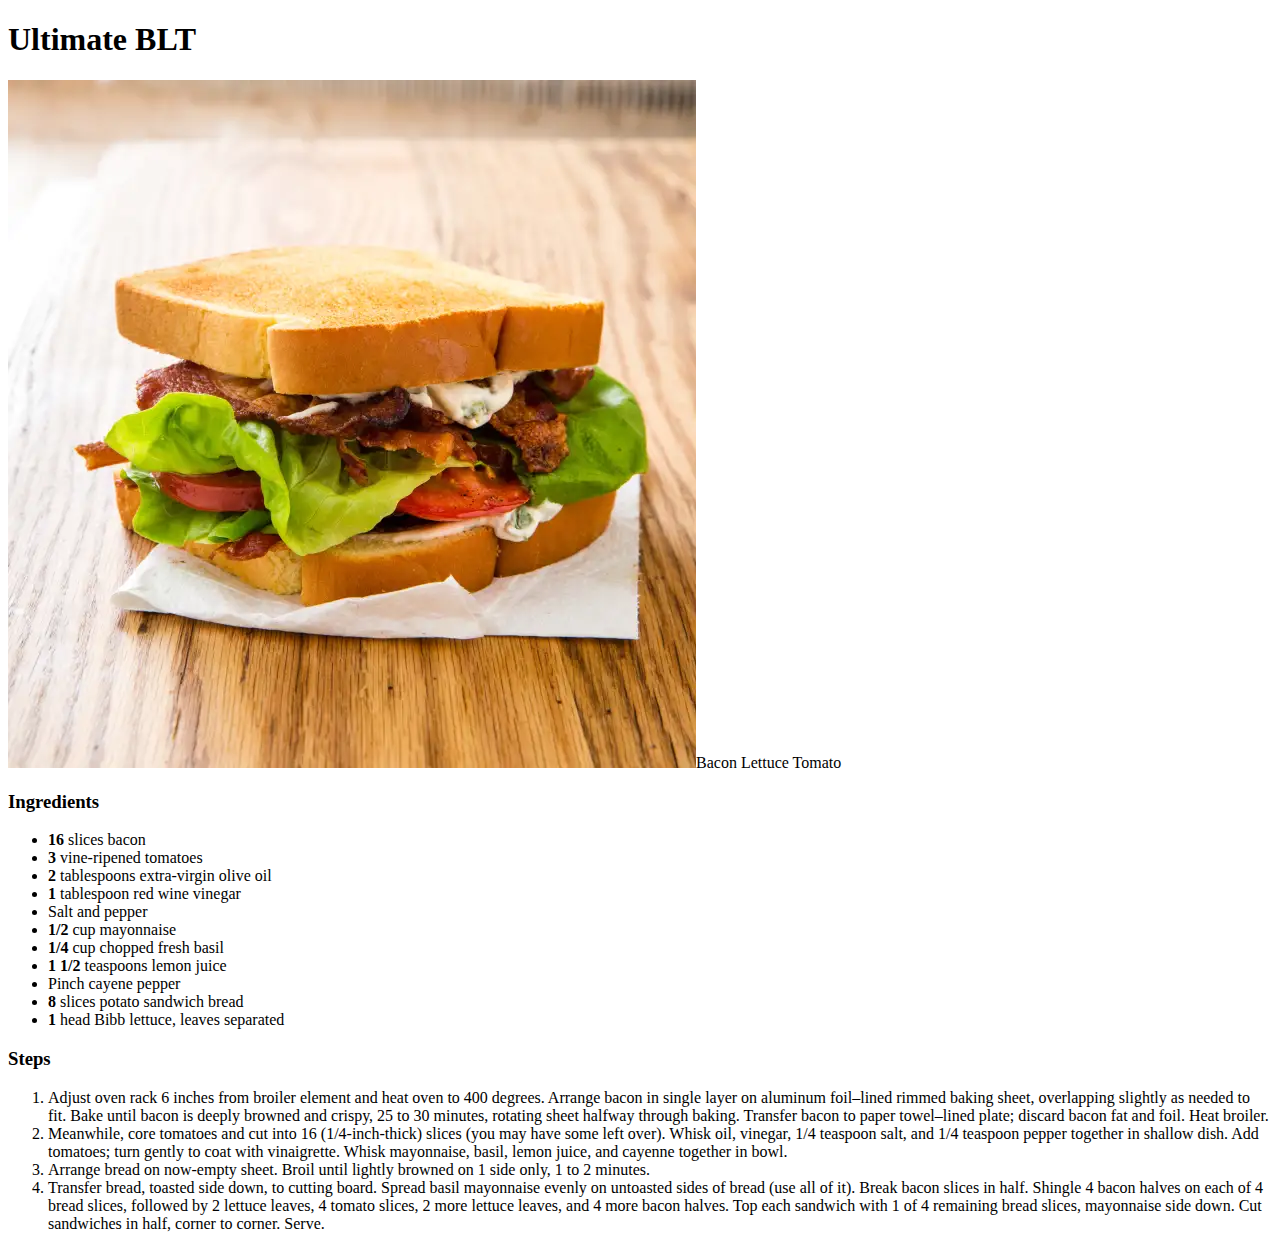
==== recipes/blt.html @ 975f274d "Added 2 new recipes" ====
<!DOCTYPE html>
<html lang="en">
<head>
    <meta charset="UTF-8">
    <meta name="viewport" content="width=device-width, initial-scale=1.0">
    <title>Ultimate BLT</title>
</head>
<body>
    <h1>Ultimate BLT</h1>
    <img src="../img/blt.jpg"
    <h2>Bacon Lettuce Tomato</h2>
        <h3>Ingredients</h3>
            <ul>
                <li><strong>16</strong> slices bacon</li>
                <li><strong>3</strong> vine-ripened tomatoes</li>
                <li><strong>2</strong> tablespoons extra-virgin olive oil</li>
                <li><strong>1</strong> tablespoon red wine vinegar</li>
                <li>Salt and pepper</li>
                <li><strong>1/2</strong> cup mayonnaise</li>
                <li><strong>1/4</strong> cup chopped fresh basil</li>
                <li><strong>1 1/2</strong> teaspoons lemon juice</li>
                <li>Pinch cayene pepper</li>
                <li><strong>8</strong> slices potato sandwich bread</li>
                <li><strong>1</strong> head Bibb lettuce, leaves separated</li>
            </ul>
        <h3>Steps</h3>
            <ol>
                <li>Adjust oven rack 6 inches from broiler element and heat oven to 400 degrees. Arrange bacon in single layer on aluminum foil–lined rimmed baking sheet, overlapping slightly as needed to fit. Bake until bacon is deeply browned and crispy, 25 to 30 minutes, rotating sheet halfway through baking. Transfer bacon to paper towel–lined plate; discard bacon fat and foil. Heat broiler.</li>
                <li>Meanwhile, core tomatoes and cut into 16 (1/4-inch-thick) slices (you may have some left over). Whisk oil, vinegar, 1/4 teaspoon salt, and 1/4 teaspoon pepper together in shallow dish. Add tomatoes; turn gently to coat with vinaigrette. Whisk mayonnaise, basil, lemon juice, and cayenne together in bowl.</li>
                <li>Arrange bread on now-empty sheet. Broil until lightly browned on 1 side only, 1 to 2 minutes.</li>
                <li>Transfer bread, toasted side down, to cutting board. Spread basil mayonnaise evenly on untoasted sides of bread (use all of it). Break bacon slices in half. Shingle 4 bacon halves on each of 4 bread slices, followed by 2 lettuce leaves, 4 tomato slices, 2 more lettuce leaves, and 4 more bacon halves. Top each sandwich with 1 of 4 remaining bread slices, mayonnaise side down. Cut sandwiches in half, corner to corner. Serve.</li>
            </ol>
</body>
</html>
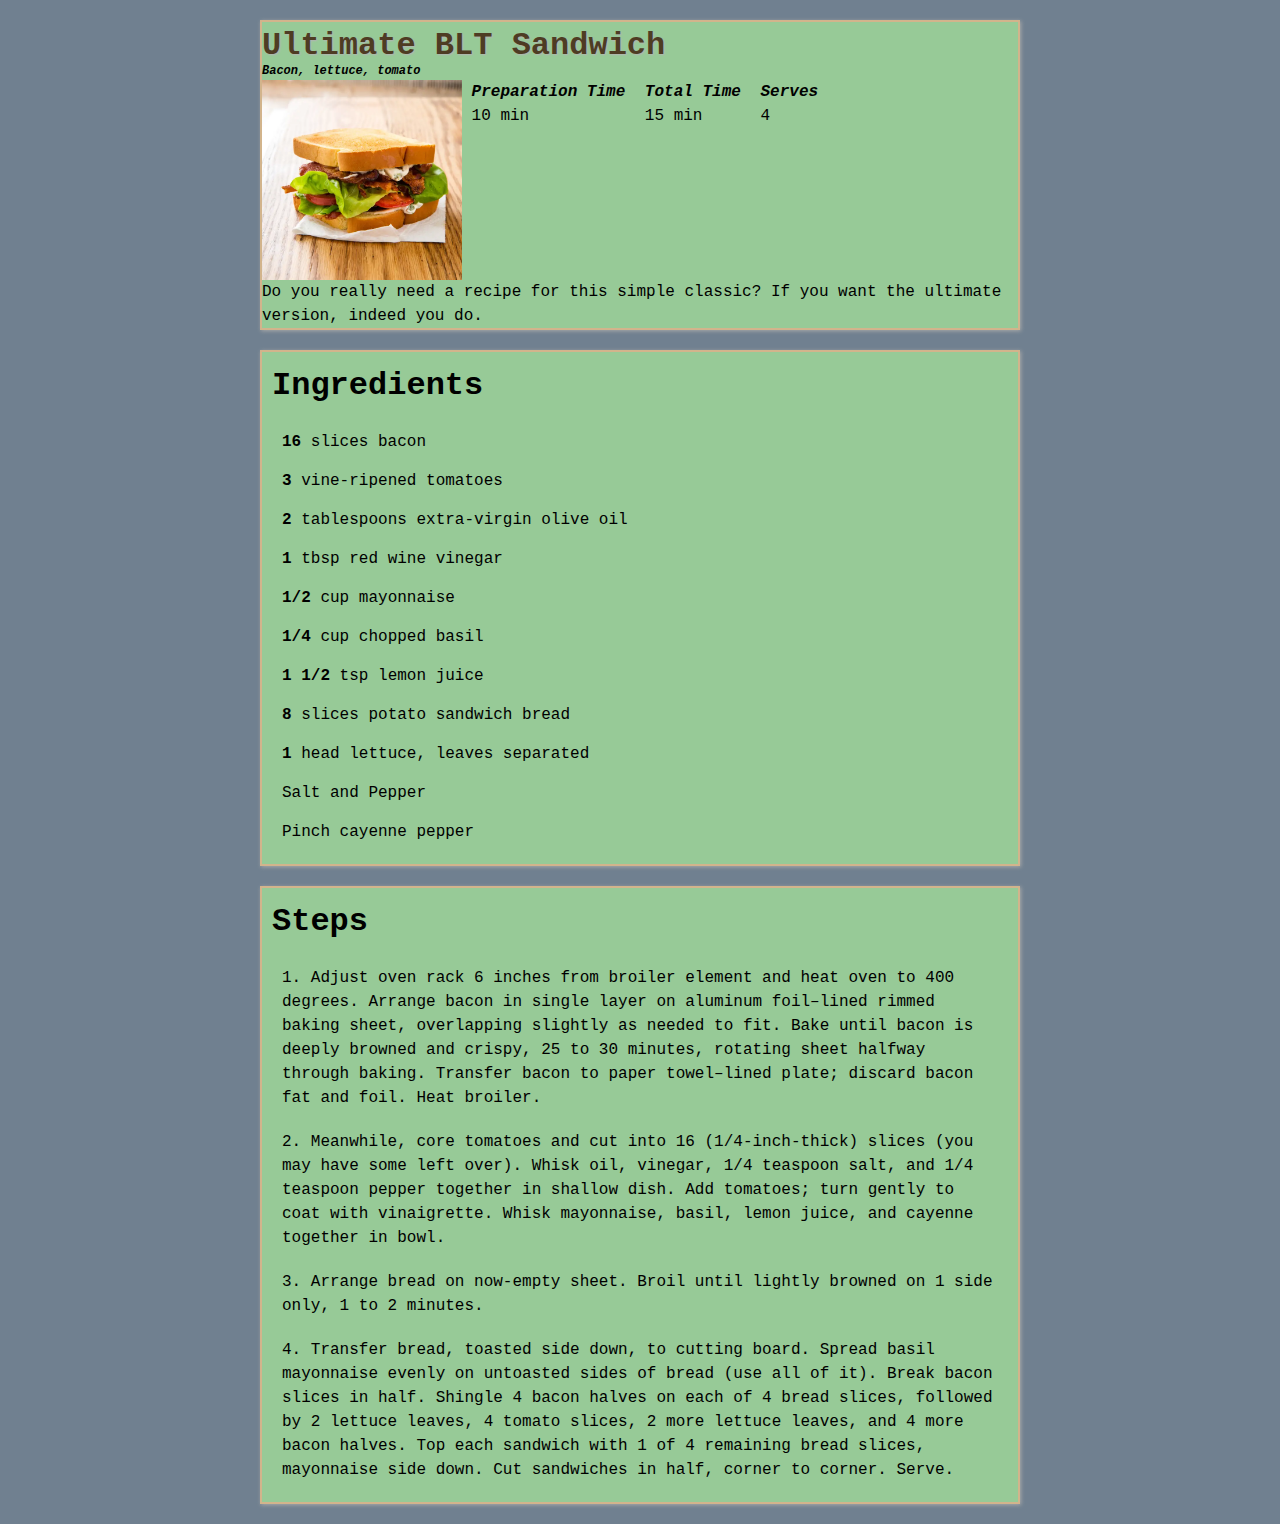
==== commit 3354fb86: "Added styling to all recipes" ====
--- a/recipes/blt.html
+++ b/recipes/blt.html
@@ -1,34 +1,97 @@
 <!DOCTYPE html>
 <html lang="en">
-<head>
-    <meta charset="UTF-8">
-    <meta name="viewport" content="width=device-width, initial-scale=1.0">
-    <title>Ultimate BLT</title>
-</head>
-<body>
-    <h1>Ultimate BLT</h1>
-    <img src="../img/blt.jpg"
-    <h2>Bacon Lettuce Tomato</h2>
-        <h3>Ingredients</h3>
-            <ul>
-                <li><strong>16</strong> slices bacon</li>
-                <li><strong>3</strong> vine-ripened tomatoes</li>
-                <li><strong>2</strong> tablespoons extra-virgin olive oil</li>
-                <li><strong>1</strong> tablespoon red wine vinegar</li>
-                <li>Salt and pepper</li>
-                <li><strong>1/2</strong> cup mayonnaise</li>
-                <li><strong>1/4</strong> cup chopped fresh basil</li>
-                <li><strong>1 1/2</strong> teaspoons lemon juice</li>
-                <li>Pinch cayene pepper</li>
-                <li><strong>8</strong> slices potato sandwich bread</li>
-                <li><strong>1</strong> head Bibb lettuce, leaves separated</li>
-            </ul>
-        <h3>Steps</h3>
-            <ol>
-                <li>Adjust oven rack 6 inches from broiler element and heat oven to 400 degrees. Arrange bacon in single layer on aluminum foil–lined rimmed baking sheet, overlapping slightly as needed to fit. Bake until bacon is deeply browned and crispy, 25 to 30 minutes, rotating sheet halfway through baking. Transfer bacon to paper towel–lined plate; discard bacon fat and foil. Heat broiler.</li>
-                <li>Meanwhile, core tomatoes and cut into 16 (1/4-inch-thick) slices (you may have some left over). Whisk oil, vinegar, 1/4 teaspoon salt, and 1/4 teaspoon pepper together in shallow dish. Add tomatoes; turn gently to coat with vinaigrette. Whisk mayonnaise, basil, lemon juice, and cayenne together in bowl.</li>
-                <li>Arrange bread on now-empty sheet. Broil until lightly browned on 1 side only, 1 to 2 minutes.</li>
-                <li>Transfer bread, toasted side down, to cutting board. Spread basil mayonnaise evenly on untoasted sides of bread (use all of it). Break bacon slices in half. Shingle 4 bacon halves on each of 4 bread slices, followed by 2 lettuce leaves, 4 tomato slices, 2 more lettuce leaves, and 4 more bacon halves. Top each sandwich with 1 of 4 remaining bread slices, mayonnaise side down. Cut sandwiches in half, corner to corner. Serve.</li>
-            </ol>
-</body>
+    <head>
+        <meta charset="UTF-8">
+        <meta name="viewport" content="width=device-width, initial-scale=1.0">
+        <title>Ultimate BLT Sandwich</title>
+        <link rel="stylesheet" href="../style.css">
+    </head>
+    <body>
+        <div class="container" id="container">
+            <div class="recipe-page">
+                <div class="recipe-intro">
+                    <h1 class="recipe-title">Ultimate BLT Sandwich</h1>
+                        <h2>Bacon, lettuce, tomato</h2>
+                        <img class="recipe-image" src="../img/blt.jpg">
+                            <section class="recipe-info">
+                                <ul>
+                                    <li class="recipe-prep-time">
+                                        <h2>Preparation Time</h2>
+                                        <p>10 min</p>
+                                    </li>
+                                    <li>
+                                        <h2>Total Time</h2>
+                                        <p>15 min</p>
+                                    </li>
+                                    <li>
+                                        <h2>Serves</h2>
+                                        <p>4</p>
+                                    </li>
+                                </ul>
+                            </section>
+                            <section class="recipe-description">
+                                Do you really need a recipe for this simple classic? If you want the ultimate version, indeed you do.
+                            </section>
+                </div>
+                <div class="ingredients-card">
+                    <h3 class="section-title">Ingredients</h3>
+                        <section>
+                            <ul class="ingredients-list">
+                                <li>
+                                    <strong>16</strong> 
+                                    slices bacon
+                                </li>
+                                <li>
+                                    <strong>3</strong> 
+                                    vine-ripened tomatoes
+                                </li>
+                                <li>
+                                    <strong>2</strong> 
+                                    tablespoons extra-virgin olive oil
+                                </li>
+                                <li>
+                                    <strong>1</strong> 
+                                    tbsp red wine vinegar
+                                </li>
+                                <li>
+                                    <strong>1/2</strong> 
+                                    cup mayonnaise
+                                </li>
+                                <li>
+                                    <strong>1/4</strong> 
+                                    cup chopped basil
+                                </li>
+                                <li>
+                                    <strong>1 1/2</strong>
+                                    tsp lemon juice
+                                </li>
+                                <li>
+                                    <strong>8</strong>
+                                    slices potato sandwich bread
+                                </li>
+                                <li>
+                                    <strong>1</strong>
+                                    head lettuce, leaves separated
+                                </li>
+                                <li>
+                                    Salt and Pepper
+                                </li>
+                                <li>
+                                    Pinch cayenne pepper
+                                </li>
+                            </ul>
+                        </section>
+                </div>
+                <div class="steps-card">
+                    <h3 class="section-title">Steps</h3>
+                        <ol class="steps-list">
+                            <li>1. Adjust oven rack 6 inches from broiler element and heat oven to 400 degrees. Arrange bacon in single layer on aluminum foil–lined rimmed baking sheet, overlapping slightly as needed to fit. Bake until bacon is deeply browned and crispy, 25 to 30 minutes, rotating sheet halfway through baking. Transfer bacon to paper towel–lined plate; discard bacon fat and foil. Heat broiler.</li>
+                            <li>2. Meanwhile, core tomatoes and cut into 16 (1/4-inch-thick) slices (you may have some left over). Whisk oil, vinegar, 1/4 teaspoon salt, and 1/4 teaspoon pepper together in shallow dish. Add tomatoes; turn gently to coat with vinaigrette. Whisk mayonnaise, basil, lemon juice, and cayenne together in bowl.</li>
+                            <li>3. Arrange bread on now-empty sheet. Broil until lightly browned on 1 side only, 1 to 2 minutes.</li>
+                            <li>4. Transfer bread, toasted side down, to cutting board. Spread basil mayonnaise evenly on untoasted sides of bread (use all of it). Break bacon slices in half. Shingle 4 bacon halves on each of 4 bread slices, followed by 2 lettuce leaves, 4 tomato slices, 2 more lettuce leaves, and 4 more bacon halves. Top each sandwich with 1 of 4 remaining bread slices, mayonnaise side down. Cut sandwiches in half, corner to corner. Serve.</li>
+                        </ol>
+                </div>
+            </div>
+        </div>
+    </body>
 </html>--- a/style.css
+++ b/style.css
@@ -0,0 +1,124 @@
+* {
+    line-height: 1.5;
+    margin: 0;
+    padding: 0;
+    box-sizing: border-box;
+}
+
+body {
+    font-family:'Courier New', Courier, monospace;
+    background-color: slategray;
+}
+
+img {
+    width: 200px;
+    display: inline-block;
+    vertical-align: top;
+}
+
+ul {
+    list-style: none;
+}
+
+h1 {
+    text-shadow: 1px 1px 2px rgb(179, 179, 179);
+    color:rgb(78, 60, 35);
+    margin-top: 0;
+}
+
+p {
+    margin-bottom: 20px;
+}
+
+.recipe-card {
+    width: 800px;
+    background-color: rgb(151, 202, 151);
+    margin: 20px auto;
+    box-shadow: 1px 1px 4px darkgray;
+}
+
+.recipe-content {
+    padding: 20px;
+    display: inline-block;
+    width: 580px;
+    vertical-align: top;
+}
+
+.recipe-card h2,
+.recipe-card a {
+    text-transform: uppercase;
+}
+
+.recipe-card.feature {
+    border: 2px solid tan;
+}
+
+ul li {
+    display: inline-block;
+    margin-right: 10px;
+}
+
+ul li h2 {
+    font-size: 16px;
+}
+
+.recipe-card a {
+    background-color: rgb(2, 175, 175);
+    color:black;
+    border: 2px solid black;
+    text-decoration: none;
+    padding: 10px 12px;
+    display: inline-block;
+    vertical-align: top;
+}
+
+.recipe-page {
+    width: 800px;
+    margin: 20px auto;
+}
+
+.recipe-intro,
+.ingredients-card,
+.steps-card {
+    border: 2px solid tan;
+    margin: 20px;
+    box-shadow: 1px 1px 4px darkgray;
+    background-color: rgb(151, 202, 151);;
+}
+
+.recipe-info {
+    display: inline-block;
+    width: 380px;
+}
+
+.ingredients-list {
+    margin: 20px;
+}
+
+.ingredients-list li {
+    display: block;
+    margin-bottom: 15px;
+}
+
+.steps-list { 
+    list-style: none;
+}
+
+.steps-list li {
+    margin: 20px;
+}
+
+.recipe-title {
+    display: inline-block;
+    margin-bottom: -10px;
+}
+
+h2 {
+    font-size: 12px;
+    font-style: italic;
+}
+
+.section-title {
+    margin: 10px;
+    font-size: 32px;
+}
